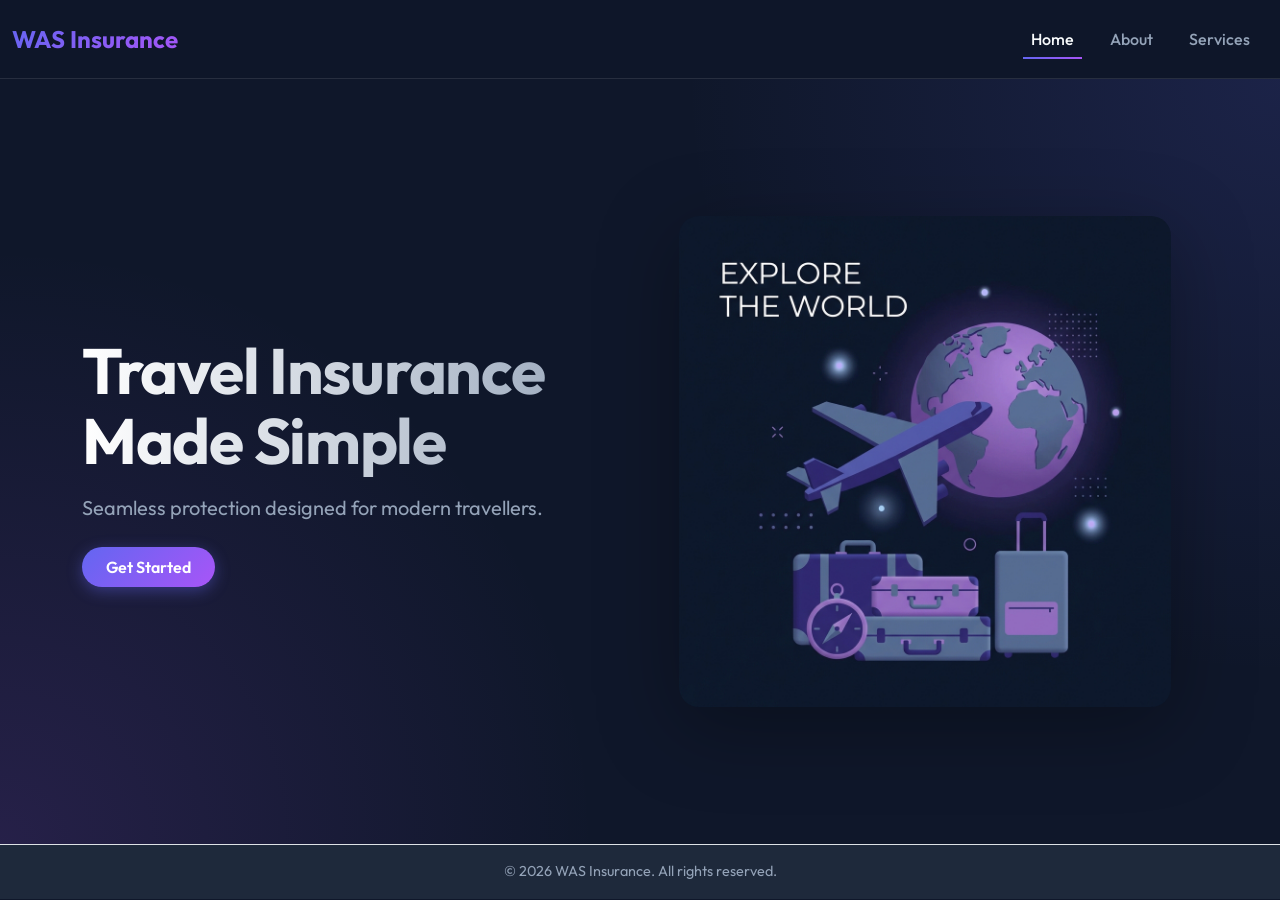
==== index.html @ 66760161 "feat:frontend assesment" ====
<!DOCTYPE html>
<html lang="en">
<head>
    <meta charset="UTF-8">
    <meta name="viewport" content="width=device-width, initial-scale=1.0">
    <meta name="description" content="WAS Insurance offers simple, seamless, and comprehensive travel insurance for modern travellers. Get your quote today.">
    <meta name="keywords" content="travel insurance, seamless protection, modern travellers, insurance quote, WAS insurance">
     <title>Travel Insurance Made Simple - WAS Insurance</title>

  <!-- Bootstrap CSS -->
  <link href="https://cdn.jsdelivr.net/npm/bootstrap@5.3.2/dist/css/bootstrap.min.css" rel="stylesheet">

  <!-- Custom CSS -->
  <link rel="stylesheet" href="css/style.css" />
</head>
    <!----Navbar---->
<body>
    <nav class = "navbar navbar-expand-lg navbar-dark bg-dark">
        <div class="container-fluid">
            <a class="navbar-brand" href="#">WAS Insurance</a>
            <button class="navbar-toggler" type="button" data-bs-toggle="collapse" data-bs-target="#navbarNav" aria-controls="navbarNav" aria-expanded="false" aria-label="Toggle navigation">
                <span class="navbar-toggler-icon"></span>
            </button>
            <div class="collapse navbar-collapse" id="navbarNav">
                <ul class="navbar-nav ms-auto">
                    <li class="nav-item">
                        <a class="nav-link active" aria-current="page" href="index.html">Home</a>
                    </li>
                     <li class="nav-item">
                        <a class="nav-link" href="page2.html">About</a>
                    </li>
                     <li class="nav-item">
                        <a class="nav-link" href="page3.html">Services</a>
                    </li>
                </ul>
            </div>
        </div>
    </nav>



    <!------Hero Section------>
    <main>
    <section class="hero-section d-flex align-items-center">
        <div class="container">
            <div class="row align-items-center">
                <div class="col-lg-6 text-center text-lg-start">
                    <h1 class="fw-bold mb-3">Travel Insurance Made Simple</h1>
                    <p class="mb-4">Seamless protection designed for modern travellers.</p>
                    <a href="page2.html" class="btn btn-primary px-4 py-2">Get Started</a>
                </div>
                <div class="col-lg-6 mt-5 mt-lg-0 text-center">
                    <img src="images/hero.png" alt="Travel Insurance" class="img-fluid hero-image">
                </div>
            </div>
      </div>
    </section>
    </main>



    <!-- Footer -->
   <footer class="text-center py-3 border-top">
        <div class="container">
            <p class="mb-0">&copy; 2026 WAS Insurance. All rights reserved.</p>
        </div>
    </footer>


      <!-- Bootstrap JS -->
        <script src="https://cdn.jsdelivr.net/npm/bootstrap@5.3.2/dist/js/bootstrap.bundle.min.js"></script>
        <script src="js/script.js"></script>

</body>
</html>
---- css/style.css ----
/* Font Import */
@import url('https://fonts.googleapis.com/css2?family=Outfit:wght@300;400;600;700&display=swap');

:root {
  --primary-bg: #0f172a;
  --secondary-bg: #1e293b;
  --accent-color: #6366f1; /* Indigo */
  --accent-glow: #818cf8;
  --text-main: #f8fafc;
  --text-muted: #94a3b8;
  --glass-bg: rgba(15, 23, 42, 0.7);
  --glass-border: rgba(255, 255, 255, 0.1);
  --gradient-main: linear-gradient(135deg, #6366f1 0%, #a855f7 100%);
}

body {
  font-family: 'Outfit', sans-serif;
  background-color: var(--primary-bg);
  color: var(--text-main);
  overflow-x: hidden;
}

/* Navbar - Glassmorphism */
.navbar {
  background-color: var(--glass-bg) !important;
  backdrop-filter: blur(12px);
  -webkit-backdrop-filter: blur(12px);
  border-bottom: 1px solid var(--glass-border);
  padding: 1rem 0;
  transition: all 0.3s ease;
}

.navbar-brand {
  font-weight: 700;
  font-size: 1.5rem;
  background: var(--gradient-main);
  -webkit-background-clip: text;
  -webkit-text-fill-color: transparent;
  background-clip: text;
}

.navbar-nav .nav-link {
  color: var(--text-muted) !important;
  font-weight: 500;
  margin: 0 10px;
  transition: color 0.3s ease;
  position: relative;
}

.navbar-nav .nav-link.active,
.navbar-nav .nav-link:hover {
  color: var(--text-main) !important;
}

.navbar-nav .nav-link::after {
  content: '';
  position: absolute;
  width: 0;
  height: 2px;
  bottom: 0;
  left: 0;
  background: var(--gradient-main);
  transition: width 0.3s ease;
}

/* Navbar Scrolled State */
.navbar.navbar-scrolled {
  background-color: rgba(15, 23, 42, 0.95) !important;
  box-shadow: 0 4px 20px rgba(0, 0, 0, 0.2);
  padding: 0.5rem 0; /* Shrink navbar slightly */
}

.navbar-nav .nav-link:hover::after,
.navbar-nav .nav-link.active::after {
  width: 100%;
}

/* Scroll Animation Utilities */
.animate-on-scroll {
  opacity: 0;
  transform: translateY(20px);
  transition: all 0.8s ease-out;
}

.animate-on-scroll.visible {
  opacity: 1;
  transform: translateY(0);
}

/* Hero Section */
.hero-section {
  min-height: 85vh;
  position: relative;
  background: radial-gradient(circle at top right, rgba(99, 102, 241, 0.15), transparent 40%),
              radial-gradient(circle at bottom left, rgba(168, 85, 247, 0.15), transparent 40%);
  display: flex;
  align-items: center;
  text-align: center;
  overflow: hidden;
}

/* Hero Content & Typography */
.hero-section h1 {
  font-size: 4rem;
  font-weight: 700;
  line-height: 1.1;
  margin-bottom: 1.5rem;
  letter-spacing: -0.02em;
  background: linear-gradient(to right, #fff, #94a3b8);
  -webkit-background-clip: text;
  -webkit-text-fill-color: transparent;
  background-clip: text;
  animation: fadeUp 0.8s ease-out forwards;
}

.hero-section p {
  color: var(--text-muted);
  font-size: 1.25rem;
  max-width: 600px;
  margin: 0 auto 2rem auto;
  animation: fadeUp 0.8s ease-out 0.2s forwards;
  opacity: 0;
}

/* Buttons */
.btn-primary {
  background: var(--gradient-main);
  border: none;
  padding: 12px 32px;
  font-weight: 600;
  border-radius: 50px;
  position: relative;
  z-index: 1;
  overflow: hidden;
  transition: all 0.3s ease;
  box-shadow: 0 4px 15px rgba(99, 102, 241, 0.4);
  animation: fadeUp 0.8s ease-out 0.4s forwards;
  opacity: 0;
}

.btn-primary:hover {
  transform: translateY(-2px);
  box-shadow: 0 8px 25px rgba(99, 102, 241, 0.5);
}

/* Footer */
footer {
  background-color: var(--secondary-bg);
  border-top: 1px solid var(--glass-border) !important;
  color: var(--text-muted);
  font-size: 0.9rem;
}

/* Animations */
@keyframes fadeUp {
  from {
    opacity: 0;
    transform: translateY(20px);
  }
  to {
    opacity: 1;
    transform: translateY(0);
  }
}

/* Hero Image */
.hero-image {
  max-width: 90%;
  height: auto;
  filter: drop-shadow(0 20px 40px rgba(0,0,0,0.3));
  animation: float 6s ease-in-out infinite;
  border-radius: 20px; /* Optional: in case the image has sharp corners */
}

@keyframes float {
  0% { transform: translateY(0px); }
  50% { transform: translateY(-20px); }
  100% { transform: translateY(0px); }
}

/* Responsive */
@media (min-width: 992px) {
  .hero-section p {
    margin-left: 0;
    margin-right: 0;
  }
}

@media (max-width: 768px) {
  .hero-section h1 {
    font-size: 2.5rem;
  }
  
  .navbar-collapse {
    background: var(--secondary-bg);
    padding: 1rem;
    border-radius: 12px;
    margin-top: 10px;
    border: 1px solid var(--glass-border);
  }
}
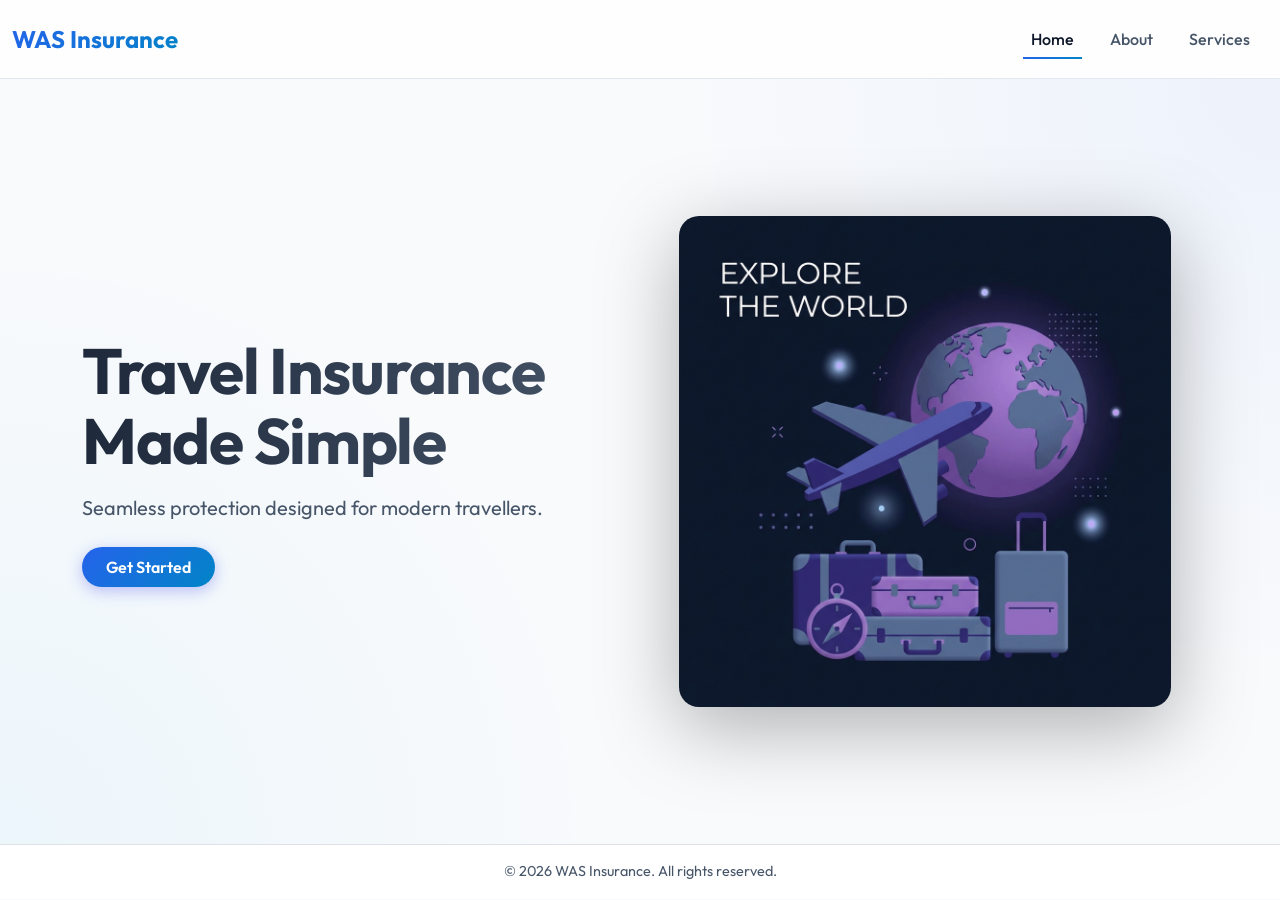
==== commit d6f76167: "feat:new color theme" ====
--- a/index.html
+++ b/index.html
@@ -7,15 +7,12 @@
     <meta name="keywords" content="travel insurance, seamless protection, modern travellers, insurance quote, WAS insurance">
      <title>Travel Insurance Made Simple - WAS Insurance</title>
 
-  <!-- Bootstrap CSS -->
   <link href="https://cdn.jsdelivr.net/npm/bootstrap@5.3.2/dist/css/bootstrap.min.css" rel="stylesheet">
 
-  <!-- Custom CSS -->
   <link rel="stylesheet" href="css/style.css" />
 </head>
-    <!----Navbar---->
 <body>
-    <nav class = "navbar navbar-expand-lg navbar-dark bg-dark">
+    <nav class = "navbar navbar-expand-lg">
         <div class="container-fluid">
             <a class="navbar-brand" href="#">WAS Insurance</a>
             <button class="navbar-toggler" type="button" data-bs-toggle="collapse" data-bs-target="#navbarNav" aria-controls="navbarNav" aria-expanded="false" aria-label="Toggle navigation">
@@ -36,10 +33,6 @@
             </div>
         </div>
     </nav>
-
-
-
-    <!------Hero Section------>
     <main>
     <section class="hero-section d-flex align-items-center">
         <div class="container">
@@ -56,20 +49,12 @@
       </div>
     </section>
     </main>
-
-
-
-    <!-- Footer -->
    <footer class="text-center py-3 border-top">
         <div class="container">
             <p class="mb-0">&copy; 2026 WAS Insurance. All rights reserved.</p>
         </div>
     </footer>
-
-
-      <!-- Bootstrap JS -->
         <script src="https://cdn.jsdelivr.net/npm/bootstrap@5.3.2/dist/js/bootstrap.bundle.min.js"></script>
         <script src="js/script.js"></script>
-
 </body>
 </html>
--- a/css/style.css
+++ b/css/style.css
@@ -1,16 +1,16 @@
-/* Font Import */
 @import url('https://fonts.googleapis.com/css2?family=Outfit:wght@300;400;600;700&display=swap');
 
 :root {
-  --primary-bg: #0f172a;
-  --secondary-bg: #1e293b;
-  --accent-color: #6366f1; /* Indigo */
-  --accent-glow: #818cf8;
-  --text-main: #f8fafc;
-  --text-muted: #94a3b8;
-  --glass-bg: rgba(15, 23, 42, 0.7);
-  --glass-border: rgba(255, 255, 255, 0.1);
-  --gradient-main: linear-gradient(135deg, #6366f1 0%, #a855f7 100%);
+  --primary-bg: #f8fafc;
+  --secondary-bg: #ffffff;
+  --accent-color: #2563eb;
+  --accent-glow: #60a5fa;
+  --text-main: #0f172a;
+  --text-muted: #475569;
+  --glass-bg: rgba(255, 255, 255, 0.9);
+  --glass-border: rgba(226, 232, 240, 1);
+  --gradient-main: linear-gradient(135deg, #2563eb 0%, #0284c7 100%);
+  --card-shadow: 0 10px 15px -3px rgba(0, 0, 0, 0.1);
 }
 
 body {
@@ -20,9 +20,8 @@
   overflow-x: hidden;
 }
 
-/* Navbar - Glassmorphism */
 .navbar {
-  background-color: var(--glass-bg) !important;
+  background-color: rgba(255, 255, 255, 0.8) !important;
   backdrop-filter: blur(12px);
   -webkit-backdrop-filter: blur(12px);
   border-bottom: 1px solid var(--glass-border);
@@ -63,11 +62,10 @@
   transition: width 0.3s ease;
 }
 
-/* Navbar Scrolled State */
 .navbar.navbar-scrolled {
-  background-color: rgba(15, 23, 42, 0.95) !important;
+  background-color: rgba(255, 255, 255, 0.95) !important;
   box-shadow: 0 4px 20px rgba(0, 0, 0, 0.2);
-  padding: 0.5rem 0; /* Shrink navbar slightly */
+  padding: 0.5rem 0;
 }
 
 .navbar-nav .nav-link:hover::after,
@@ -75,7 +73,6 @@
   width: 100%;
 }
 
-/* Scroll Animation Utilities */
 .animate-on-scroll {
   opacity: 0;
   transform: translateY(20px);
@@ -87,26 +84,24 @@
   transform: translateY(0);
 }
 
-/* Hero Section */
 .hero-section {
   min-height: 85vh;
   position: relative;
-  background: radial-gradient(circle at top right, rgba(99, 102, 241, 0.15), transparent 40%),
-              radial-gradient(circle at bottom left, rgba(168, 85, 247, 0.15), transparent 40%);
+  background: radial-gradient(circle at top right, rgba(37, 99, 235, 0.05), transparent 40%),
+              radial-gradient(circle at bottom left, rgba(14, 165, 233, 0.05), transparent 40%);
   display: flex;
   align-items: center;
   text-align: center;
   overflow: hidden;
 }
 
-/* Hero Content & Typography */
 .hero-section h1 {
   font-size: 4rem;
   font-weight: 700;
   line-height: 1.1;
   margin-bottom: 1.5rem;
   letter-spacing: -0.02em;
-  background: linear-gradient(to right, #fff, #94a3b8);
+  background: linear-gradient(to right, #1e293b, #475569);
   -webkit-background-clip: text;
   -webkit-text-fill-color: transparent;
   background-clip: text;
@@ -122,7 +117,6 @@
   opacity: 0;
 }
 
-/* Buttons */
 .btn-primary {
   background: var(--gradient-main);
   border: none;
@@ -143,7 +137,6 @@
   box-shadow: 0 8px 25px rgba(99, 102, 241, 0.5);
 }
 
-/* Footer */
 footer {
   background-color: var(--secondary-bg);
   border-top: 1px solid var(--glass-border) !important;
@@ -151,7 +144,6 @@
   font-size: 0.9rem;
 }
 
-/* Animations */
 @keyframes fadeUp {
   from {
     opacity: 0;
@@ -163,13 +155,12 @@
   }
 }
 
-/* Hero Image */
 .hero-image {
   max-width: 90%;
   height: auto;
   filter: drop-shadow(0 20px 40px rgba(0,0,0,0.3));
   animation: float 6s ease-in-out infinite;
-  border-radius: 20px; /* Optional: in case the image has sharp corners */
+  border-radius: 20px;
 }
 
 @keyframes float {
@@ -178,7 +169,6 @@
   100% { transform: translateY(0px); }
 }
 
-/* Responsive */
 @media (min-width: 992px) {
   .hero-section p {
     margin-left: 0;
